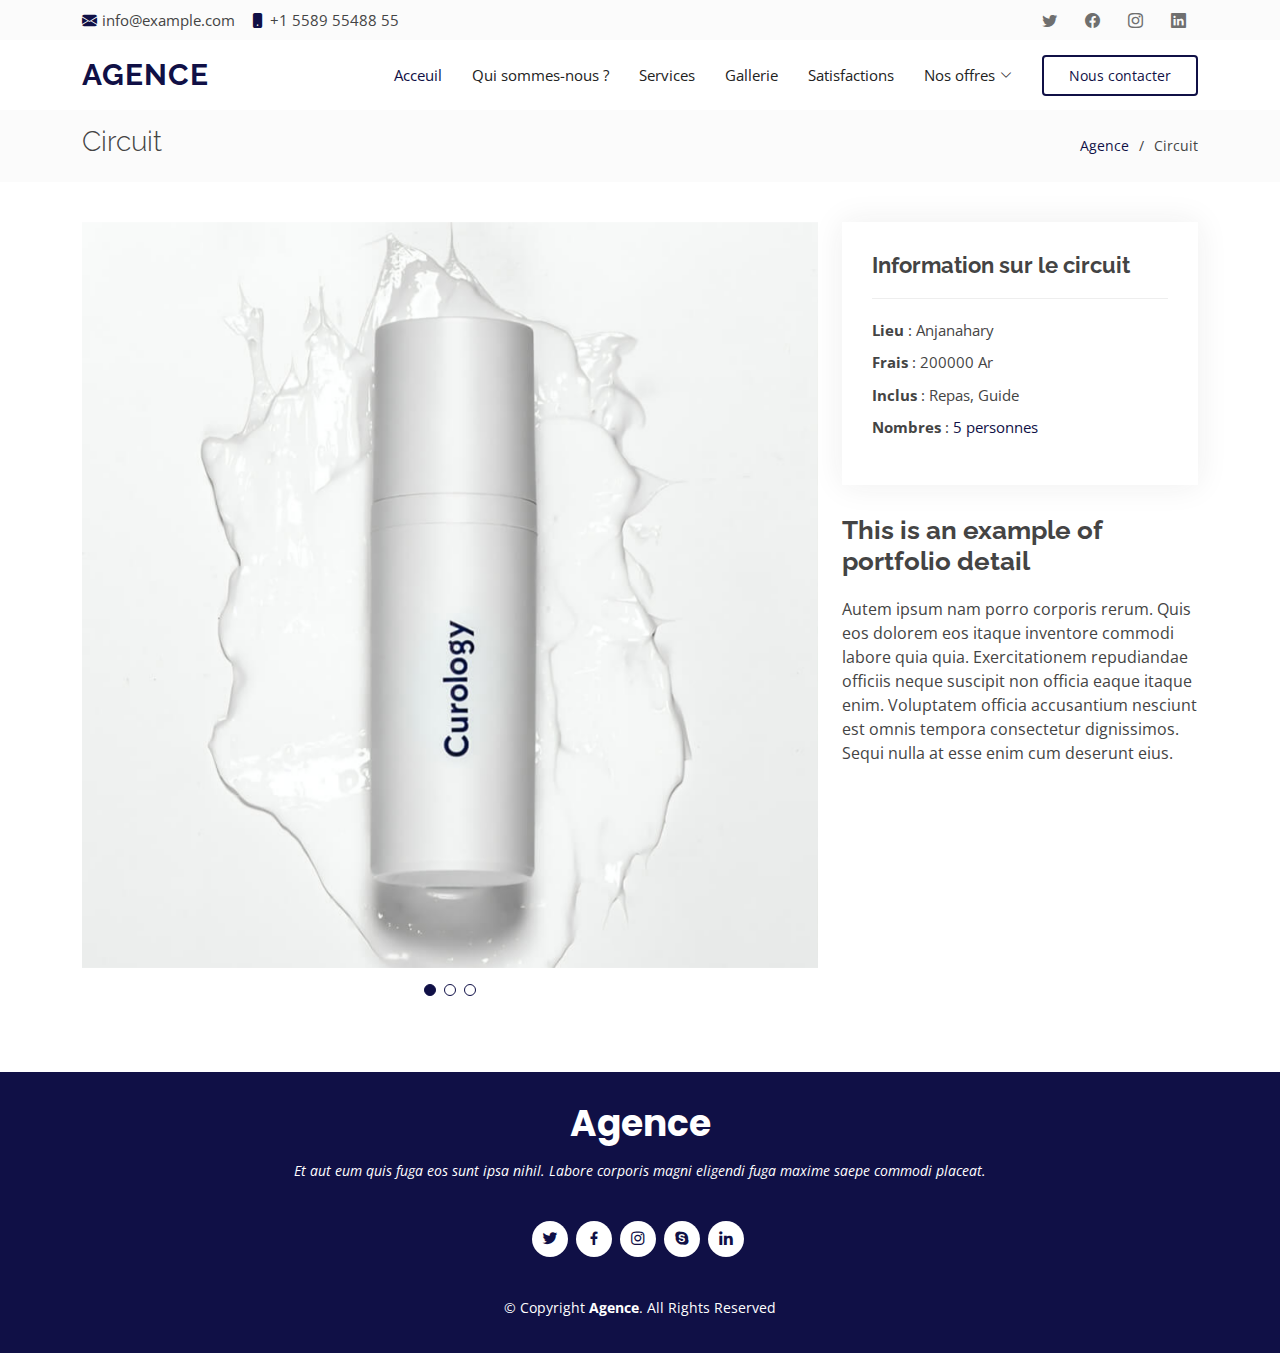
==== circuit.html @ 8573db2d "[ADD] First commit" ====
<!DOCTYPE html>
<html lang="en">

<head>
  <meta charset="utf-8">
  <meta content="width=device-width, initial-scale=1.0" name="viewport">

  <title>Agence de voyage</title>
  <meta content="" name="description">
  <meta content="" name="keywords">

  <!-- Favicons -->
  <link href="assets/img/favicon.png" rel="icon">
  <link href="assets/img/apple-touch-icon.png" rel="apple-touch-icon">

  <!-- Google Fonts -->
  <link href="https://fonts.googleapis.com/css?family=Open+Sans:300,300i,400,400i,600,600i,700,700i|Raleway:300,300i,400,400i,500,500i,600,600i,700,700i|Poppins:300,300i,400,400i,500,500i,600,600i,700,700i" rel="stylesheet">

  <!-- Vendor CSS Files -->
  <link href="assets/vendor/animate.css/animate.min.css" rel="stylesheet">
  <link href="assets/vendor/bootstrap/css/bootstrap.min.css" rel="stylesheet">
  <link href="assets/vendor/bootstrap-icons/bootstrap-icons.css" rel="stylesheet">
  <link href="assets/vendor/boxicons/css/boxicons.min.css" rel="stylesheet">
  <link href="assets/vendor/glightbox/css/glightbox.min.css" rel="stylesheet">
  <link href="assets/vendor/swiper/swiper-bundle.min.css" rel="stylesheet">

  <!-- Template Main CSS File -->
  <link href="assets/css/style.css" rel="stylesheet">
</head>

<body>

  <!-- ======= Top Bar ======= -->
  <section id="topbar" class="d-flex align-items-center">
    <div class="container d-flex justify-content-center justify-content-md-between">
      <div class="contact-info d-flex align-items-center">
        <i class="bi bi-envelope-fill"></i><a href="mailto:contact@example.com">info@example.com</a>
        <i class="bi bi-phone-fill phone-icon"></i> +1 5589 55488 55
      </div>
      <div class="social-links d-none d-md-block">
        <a href="#" class="twitter"><i class="bi bi-twitter"></i></a>
        <a href="#" class="facebook"><i class="bi bi-facebook"></i></a>
        <a href="#" class="instagram"><i class="bi bi-instagram"></i></a>
        <a href="#" class="linkedin"><i class="bi bi-linkedin"></i></i></a>
      </div>
    </div>
  </section>

  <!-- ======= Header ======= -->
  <header id="header" class="d-flex align-items-center">
    <div class="container d-flex align-items-center">

      <h1 class="logo me-auto"><a href="index.html">Agence</a></h1>
      <!-- Uncomment below if you prefer to use an image logo -->
      <!-- <a href="index.html" class="logo me-auto"><img src="assets/img/logo.png" alt="" class="img-fluid"></a>-->

      <nav id="navbar" class="navbar">
        <ul>
          <li><a class="nav-link scrollto active" href="./index.html#hero">Acceuil</a></li>
          <li><a class="nav-link scrollto" href="./index.html#about">Qui sommes-nous ?</a></li>
          <li><a class="nav-link scrollto" href="./index.html#services">Services</a></li>
          <li><a class="nav-link scrollto " href="./index.html#portfolio">Gallerie</a></li>
          <li><a class="nav-link scrollto" href="./index.html#team">Satisfactions</a></li>
          <li class="dropdown"><a href="#"><span>Nos offres</span> <i class="bi bi-chevron-down"></i></a>
            <ul>
              <li><a href="./excursion.html">Excursions</a></li>
              <li><a href="./circuit.html">Circuits</a></li>
              <li><a href="./voyage.html">Voyage 02 jours</a></li>
            </ul>
          </li>
          <li><a class="getstarted scrollto" href="./index.html#about">Nous contacter</a></li>
        </ul>
        <i class="bi bi-list mobile-nav-toggle"></i>
      </nav><!-- .navbar -->

    </div>
  </header>
  <!-- End Header -->

  <main id="main">

    <!-- ======= Breadcrumbs ======= -->
    <section id="breadcrumbs" class="breadcrumbs">
      <div class="container">

        <div class="d-flex justify-content-between align-items-center">
          <h2>Circuit</h2>
          <ol>
            <li><a href="index.html">Agence</a></li>
            <li>Circuit</li>
          </ol>
        </div>

      </div>
    </section><!-- End Breadcrumbs -->

    <!-- ======= Portfolio Details Section ======= -->
    <section id="portfolio-details" class="portfolio-details">
      <div class="container">

        <div class="row gy-4">

          <div class="col-lg-8">
            <div class="portfolio-details-slider swiper">
              <div class="swiper-wrapper align-items-center">

                <div class="swiper-slide">
                  <img src="assets/img/portfolio/portfolio-1.jpg" alt="">
                </div>

                <div class="swiper-slide">
                  <img src="assets/img/portfolio/portfolio-2.jpg" alt="">
                </div>

                <div class="swiper-slide">
                  <img src="assets/img/portfolio/portfolio-3.jpg" alt="">
                </div>

              </div>
              <div class="swiper-pagination"></div>
            </div>
          </div>

          <div class="col-lg-4">
            <div class="portfolio-info">
              <h3>Information sur le circuit</h3>
              <ul>
                <li><strong>Lieu</strong> : Anjanahary</li>
                <li><strong>Frais</strong> : 200000 Ar</li>
                <li><strong>Inclus</strong> : Repas, Guide</li>
                <li><strong>Nombres</strong> : <a href="#">5 personnes</a></li>
              </ul>
            </div>
            <div class="portfolio-description">
              <h2>This is an example of portfolio detail</h2>
              <p>
                Autem ipsum nam porro corporis rerum. Quis eos dolorem eos itaque inventore commodi labore quia quia. Exercitationem repudiandae officiis neque suscipit non officia eaque itaque enim. Voluptatem officia accusantium nesciunt est omnis tempora consectetur dignissimos. Sequi nulla at esse enim cum deserunt eius.
              </p>
            </div>
          </div>

        </div>

      </div>
    </section><!-- End Portfolio Details Section -->

  </main><!-- End #main -->

  <!-- ======= Footer ======= -->
  <footer id="footer">
    <div class="container">
      <h3>Agence</h3>
      <p>Et aut eum quis fuga eos sunt ipsa nihil. Labore corporis magni eligendi fuga maxime saepe commodi placeat.</p>
      <div class="social-links">
        <a href="#" class="twitter"><i class="bx bxl-twitter"></i></a>
        <a href="#" class="facebook"><i class="bx bxl-facebook"></i></a>
        <a href="#" class="instagram"><i class="bx bxl-instagram"></i></a>
        <a href="#" class="google-plus"><i class="bx bxl-skype"></i></a>
        <a href="#" class="linkedin"><i class="bx bxl-linkedin"></i></a>
      </div>
      <div class="copyright">
        &copy; Copyright <strong><span>Agence</span></strong>. All Rights Reserved
      </div>
    </div>
  </footer><!-- End Footer -->

  <a href="#" class="back-to-top d-flex align-items-center justify-content-center"><i class="bi bi-arrow-up-short"></i></a>

  <!-- Vendor JS Files -->
  <script src="assets/vendor/bootstrap/js/bootstrap.bundle.min.js"></script>
  <script src="assets/vendor/glightbox/js/glightbox.min.js"></script>
  <script src="assets/vendor/isotope-layout/isotope.pkgd.min.js"></script>
  <script src="assets/vendor/swiper/swiper-bundle.min.js"></script>
  <script src="assets/vendor/php-email-form/validate.js"></script>

  <!-- Template Main JS File -->
  <script src="assets/js/main.js"></script>

</body>

</html>
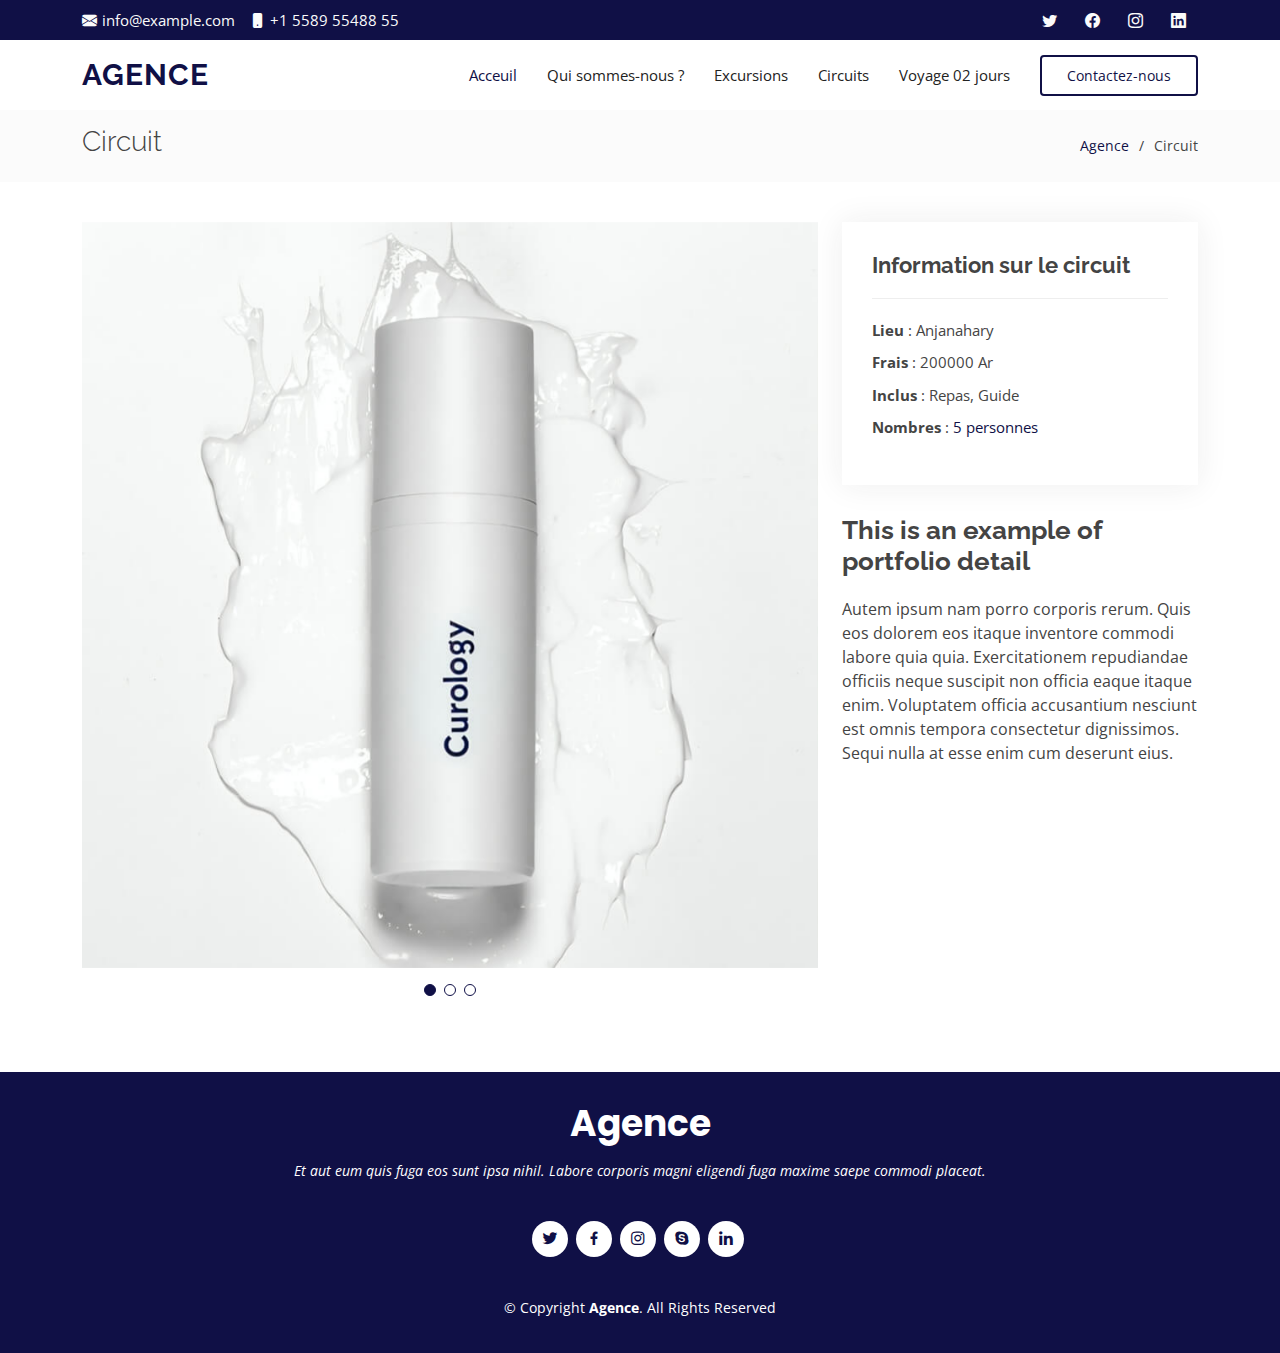
==== commit 858541af: "[IMP] Amélioration" ====
--- a/circuit.html
+++ b/circuit.html
@@ -58,17 +58,17 @@
         <ul>
           <li><a class="nav-link scrollto active" href="./index.html#hero">Acceuil</a></li>
           <li><a class="nav-link scrollto" href="./index.html#about">Qui sommes-nous ?</a></li>
-          <li><a class="nav-link scrollto" href="./index.html#services">Services</a></li>
-          <li><a class="nav-link scrollto " href="./index.html#portfolio">Gallerie</a></li>
-          <li><a class="nav-link scrollto" href="./index.html#team">Satisfactions</a></li>
-          <li class="dropdown"><a href="#"><span>Nos offres</span> <i class="bi bi-chevron-down"></i></a>
+          <li><a class="nav-link scrollto" href="./index.html#excursion">Excursions</a></li>
+          <li><a class="nav-link scrollto " href="./index.html#circuit">Circuits</a></li>
+          <li><a class="nav-link scrollto" href="./index.html#voyage">Voyage 02 jours</a></li>
+          <!-- <li class="dropdown"><a href="#"><span>Nos offres</span> <i class="bi bi-chevron-down"></i></a>
             <ul>
               <li><a href="./excursion.html">Excursions</a></li>
               <li><a href="./circuit.html">Circuits</a></li>
               <li><a href="./voyage.html">Voyage 02 jours</a></li>
             </ul>
-          </li>
-          <li><a class="getstarted scrollto" href="./index.html#about">Nous contacter</a></li>
+          </li> -->
+          <li><a class="getstarted scrollto" href="./index.html#contact">Contactez-nous</a></li>
         </ul>
         <i class="bi bi-list mobile-nav-toggle"></i>
       </nav><!-- .navbar -->
--- a/assets/css/style.css
+++ b/assets/css/style.css
@@ -35,16 +35,17 @@
   right: 15px;
   bottom: 15px;
   z-index: 996;
-  background: #101046;
+  background: #fbfbfb;
   width: 40px;
   height: 40px;
   border-radius: 4px;
   transition: all 0.4s;
+  border: solid 2px #101046;
 }
 
 .back-to-top i {
   font-size: 24px;
-  color: #fff;
+  color: #101046;
   line-height: 0;
 }
 
@@ -62,24 +63,25 @@
 # Top Bar
 --------------------------------------------------------------*/
 #topbar {
-  background: #fbfbfb;
+  background: #101046;
   font-size: 15px;
   height: 40px;
   padding: 0;
+  color: #fbfbfb;
 }
 
 #topbar .contact-info a {
   line-height: 0;
+  color: #fbfbfb;
+  transition: 0.3s;
+}
+
+#topbar .contact-info a:hover {
   color: #444444;
-  transition: 0.3s;
-}
-
-#topbar .contact-info a:hover {
-  color: #101046;
 }
 
 #topbar .contact-info i {
-  color: #101046;
+  color: #fbfbfb;
   line-height: 0;
   margin-right: 5px;
 }
@@ -89,7 +91,7 @@
 }
 
 #topbar .social-links a {
-  color: #6f6f6f;
+  color: #fbfbfb;
   padding: 4px 12px;
   display: inline-block;
   line-height: 1px;
@@ -97,7 +99,7 @@
 }
 
 #topbar .social-links a:hover {
-  color: #101046;
+  color: #444444;
 }
 
 /*--------------------------------------------------------------
@@ -748,6 +750,8 @@
   transition: all ease-in-out 0.3s;
   background: #fff;
   box-shadow: 0px 5px 90px 0px rgba(110, 123, 131, 0.1);
+  background-size: cover; 
+  border-radius: 5%;
 }
 
 .services .icon-box .icon {
@@ -785,11 +789,12 @@
 }
 
 .services .icon-box h4 a {
-  color: #222222;
+  color: #f5f5f5;
   transition: ease-in-out 0.3s;
 }
 
 .services .icon-box p {
+  color: #f5f5f5;
   line-height: 24px;
   font-size: 14px;
   margin-bottom: 0;
@@ -1460,4 +1465,5 @@
 
 #footer .credits {
   font-size: 13px;
-}+}
+
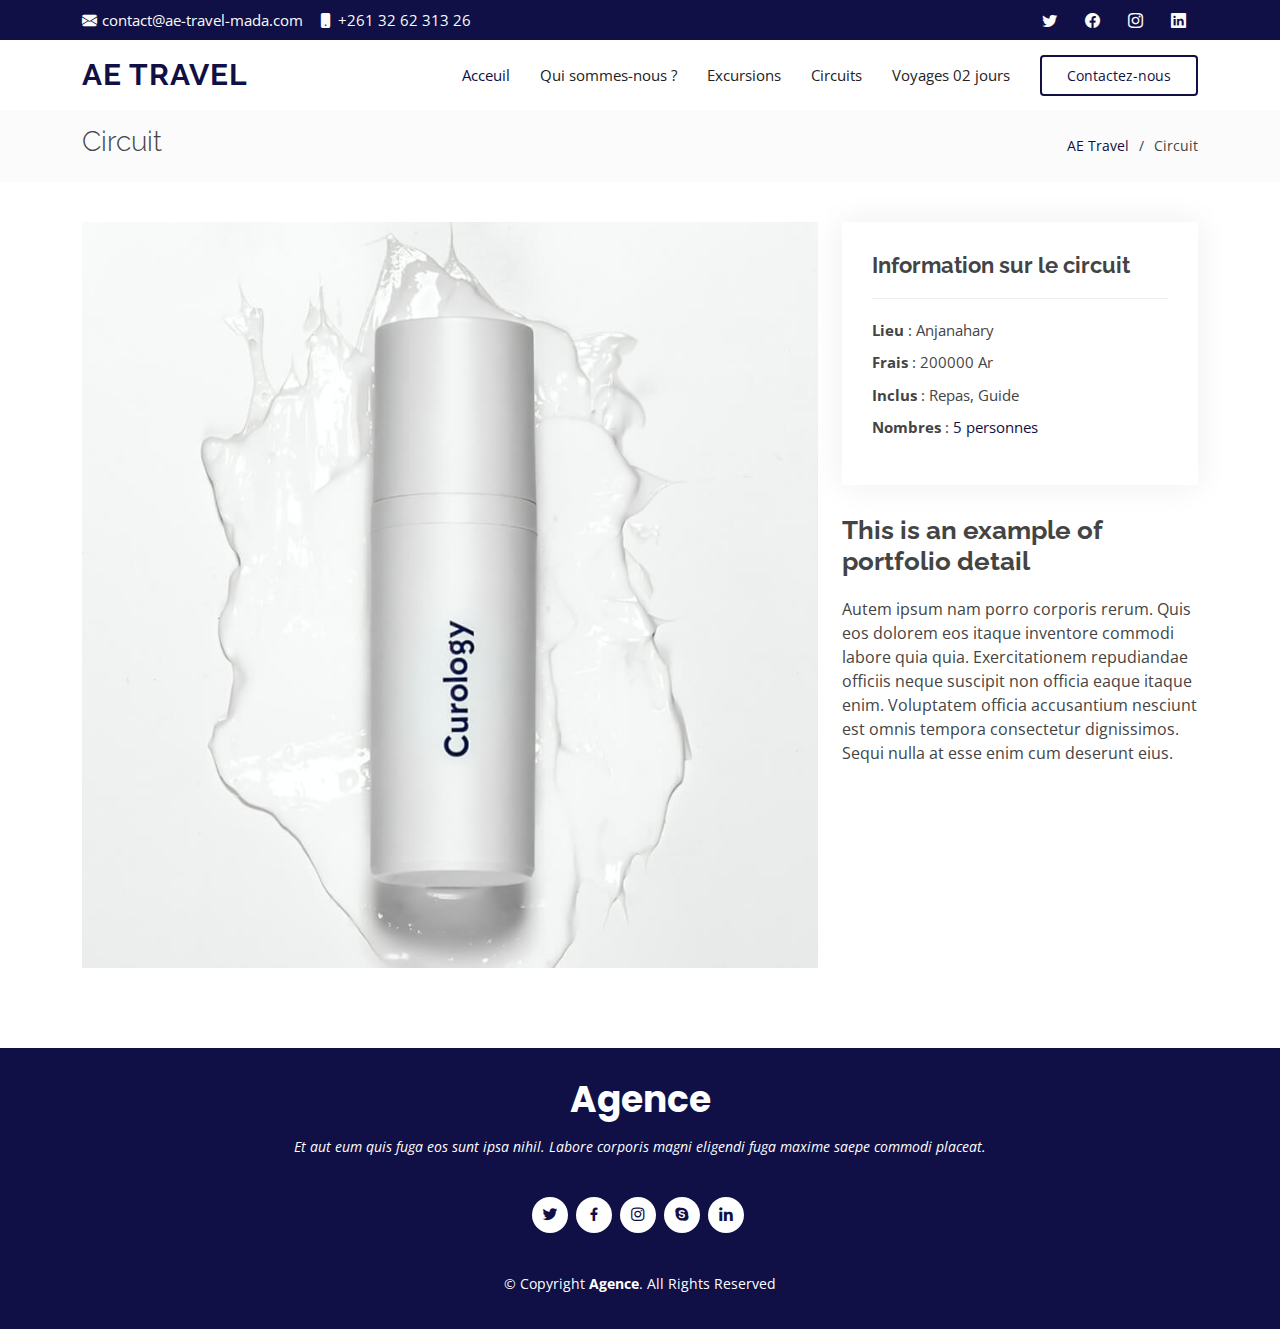
==== commit be3ae68e: "add contenu" ====
--- a/circuit.html
+++ b/circuit.html
@@ -5,7 +5,7 @@
   <meta charset="utf-8">
   <meta content="width=device-width, initial-scale=1.0" name="viewport">
 
-  <title>Agence de voyage</title>
+  <title>AE Travel: Tour opérateur</title>
   <meta content="" name="description">
   <meta content="" name="keywords">
 
@@ -34,13 +34,13 @@
   <section id="topbar" class="d-flex align-items-center">
     <div class="container d-flex justify-content-center justify-content-md-between">
       <div class="contact-info d-flex align-items-center">
-        <i class="bi bi-envelope-fill"></i><a href="mailto:contact@example.com">info@example.com</a>
-        <i class="bi bi-phone-fill phone-icon"></i> +1 5589 55488 55
+        <i class="bi bi-envelope-fill"></i><a href="mailto:contact@example.com">contact@ae-travel-mada.com</a>
+        <i class="bi bi-phone-fill phone-icon"></i> +261 32 62 313 26
       </div>
       <div class="social-links d-none d-md-block">
         <a href="#" class="twitter"><i class="bi bi-twitter"></i></a>
-        <a href="#" class="facebook"><i class="bi bi-facebook"></i></a>
-        <a href="#" class="instagram"><i class="bi bi-instagram"></i></a>
+        <a href="https://web.facebook.com/aesteam.mada" class="facebook"><i class="bi bi-facebook"></i></a>
+        <a href="https://www.instagram.com/ae_s_team_madagascar/" class="instagram"><i class="bi bi-instagram"></i></a>
         <a href="#" class="linkedin"><i class="bi bi-linkedin"></i></i></a>
       </div>
     </div>
@@ -50,7 +50,7 @@
   <header id="header" class="d-flex align-items-center">
     <div class="container d-flex align-items-center">
 
-      <h1 class="logo me-auto"><a href="index.html">Agence</a></h1>
+      <h1 class="logo me-auto"><a href="index.html">AE Travel</a></h1>
       <!-- Uncomment below if you prefer to use an image logo -->
       <!-- <a href="index.html" class="logo me-auto"><img src="assets/img/logo.png" alt="" class="img-fluid"></a>-->
 
@@ -60,7 +60,7 @@
           <li><a class="nav-link scrollto" href="./index.html#about">Qui sommes-nous ?</a></li>
           <li><a class="nav-link scrollto" href="./index.html#excursion">Excursions</a></li>
           <li><a class="nav-link scrollto " href="./index.html#circuit">Circuits</a></li>
-          <li><a class="nav-link scrollto" href="./index.html#voyage">Voyage 02 jours</a></li>
+          <li><a class="nav-link scrollto" href="./index.html#voyage">Voyages 02 jours</a></li>
           <!-- <li class="dropdown"><a href="#"><span>Nos offres</span> <i class="bi bi-chevron-down"></i></a>
             <ul>
               <li><a href="./excursion.html">Excursions</a></li>
@@ -86,7 +86,7 @@
         <div class="d-flex justify-content-between align-items-center">
           <h2>Circuit</h2>
           <ol>
-            <li><a href="index.html">Agence</a></li>
+            <li><a href="index.html">AE Travel</a></li>
             <li>Circuit</li>
           </ol>
         </div>
--- a/assets/css/style.css
+++ b/assets/css/style.css
@@ -616,7 +616,7 @@
 }
 
 .featured-services .icon i {
-  color: #101046;
+  color: #1f1fa2;
   font-size: 42px;
 }
 
@@ -1467,3 +1467,8 @@
   font-size: 13px;
 }
 
+
+.ae-travel {
+  color: #101046;
+}
+
